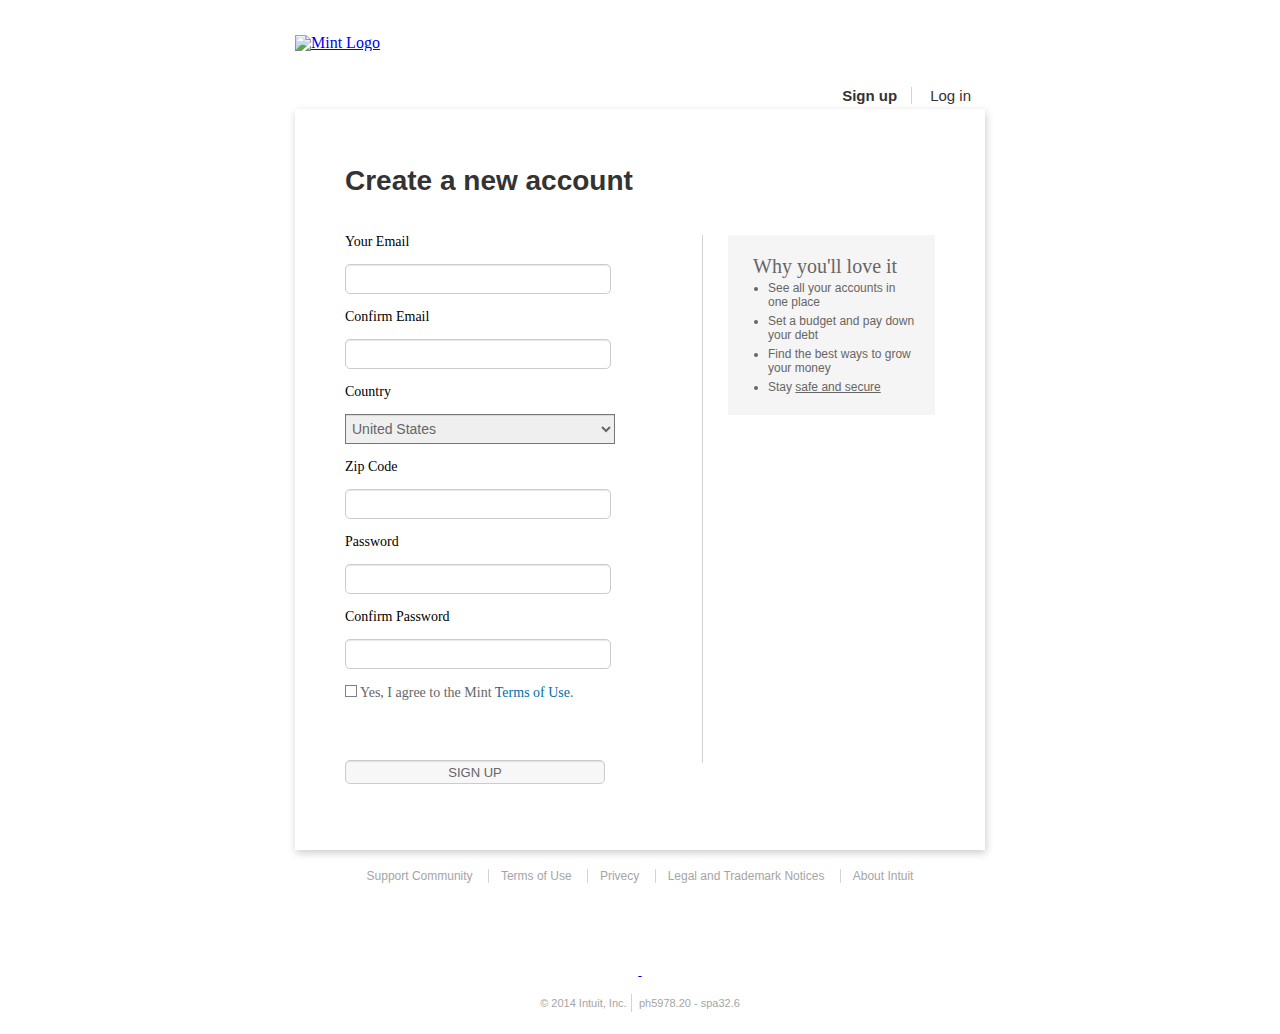
==== index.html @ 5892a809 "first commit" ====
<!DOCTYPE html>
<html lang="en">

  <head>
    <meta charset="utf-8">
    <title>Styles Conference</title>
    <link rel="stylesheet" href="main.css">
  </head>

  <body>

    <header>
      <div id="mint-logo">
       <a href="https://www.mint.com/">
        <img src="https://images.mint.com/web-client/images/backgrounds/mint-dot-com-logo.png" alt="Mint Logo">
       </a>
      </div>

      <div id="options">
        <ul>
            <li id="signup"><a href="#">Sign up</a></li>
            <li id="login"><a href="#">Log in</a></li>
        </ul>
      </div>
    </header>

    <div id="form-div">

      <div id="form-header">
        <h1>Create a new account</h1>
      </div>
      <div id="left-column">
        <form id="form-signup" method="post" action="#">
          <ol>
            <li class="email1">
              <label>Your Email</label>
              <input id="form-signup-username" name="email" maxlength="255" type="text">
            </li>

            <li class="email2">
              <label>Confirm Email</label>
              <input id="form-signup-username-confirm" name="email2" maxlength="255" type="text">
            </li>

            <li>
              <label>Country</label>
              <select id="form-signup-country" name="country">
					      <option value="US">United States</option>
                <option value="CA">Canada</option>
              </select>
            </li>

            <li class="zipcode">
              <label>Zip Code</label>
              <input id="formsignupzipcode" name="zipcode" type="text" maxlength="5" autocomplete="off">
            </li>

            <li class="password">
              <label>Password</label>
              <input id="form-signup-password" name="password" type="password" autocomplete="off" maxlength="32" value="">
            </li>

            <li class="password2">
				      <label>Confirm Password</label>
				      <input id="form-signup-password-confirm" name="password2" type="password" autocomplete="off" maxlength="32" value="">
			      </li>

            <li class="termsCheckbox">
				      <label>
                <input type="checkbox" id="form-agree">
                <span></span>
                Yes, I agree to the Mint <a href="https://www.mint.com/how-it-works/security/terms/" target="_blank">Terms of Use</a>.
              </label>
			      </li>
          </ol>

          <input type="submit" class="btn btn-primary signup-submit" value="Sign up">
        </form>
      </div>

      <div id="right-column">
        <div id="right-content">
          <h2>Why you'll love it</h2>
          <ul>
            <li>See all your accounts in one place</li>
            <li>Set a budget and pay down your debt</li>
            <li>Find the best ways to grow your money</li>
            <li>Stay <a>safe and secure</a></li>
          </ul>
        </div>
      </div>

    </div>

    <footer>
      <div id="footer-links">
        <ul>
          <li><a href="https://mint.lc.intuit.com/">Support Community</a></li>
          <li><a href="http://www.mint.com/terms">Terms of Use</a></li>
          <li><a href="http://www.mint.com/privacy">Privecy</a></li>
          <li><a href="http://about.intuit.com/legal/">Legal and Trademark Notices</a></li>
          <li><a href="http://about.intuit.com/about_intuit/">About Intuit</a></li>
        </ul>
      </div>
      <div id="footer-logos">
        <a href="https://trustsealinfo.verisign.com/splash?form_file=fdf/splash.fdf&dn=wwws.mint.com&lang=en">
            <div id="norton-logo"></div>
        </a>
        <a href="http://www.truste.org/ivalidate.php?url=www.mint.com&sealid=101">
            <div id="truste-logo"></div>
            </a>
      </div>
      <div id="finalfooter">
          <span id="copyright">&copy; 2014 Intuit, Inc.</span>
          <span>ph5978.20 - spa32.6</span>
      </div>
    </footer>

    </body>
</html>

<!-- https://images.mint.com/web-client/images/backgrounds/mint-dot-com-logo.png -->
---- main.css ----
/* http://meyerweb.com/eric/tools/css/reset/
   v2.0 | 20110126
   License: none (public domain)
*/

html, body, div, span, applet, object, iframe,
h1, h2, h3, h4, h5, h6, p, blockquote, pre,
a, abbr, acronym, address, big, cite, code,
del, dfn, em, img, ins, kbd, q, s, samp,
small, strike, strong, sub, sup, tt, var,
b, u, i, center,
dl, dt, dd, ol, ul, li,
fieldset, form, label, legend,
table, caption, tbody, tfoot, thead, tr, th, td,
article, aside, canvas, details, embed,
figure, figcaption, footer, header, hgroup,
menu, nav, output, ruby, section, summary,
time, mark, audio, video {
  margin: 0;
  padding: 0;
  border: 0;
  font-size: 100%;
  font: inherit;
  vertical-align: baseline;
}
/* HTML5 display-role reset for older browsers */
article, aside, details, figcaption, figure,
footer, header, hgroup, menu, nav, section {
  display: block;
}
body {
  line-height: 1;
}
ol, ul {
  list-style: none;
}
blockquote, q {
  quotes: none;
}
blockquote:before, blockquote:after,
q:before, q:after {
  content: '';
  content: none;
}
table {
  border-collapse: collapse;
  border-spacing: 0;
}

/*
  ========================================
  Custom styles
  ========================================
*/

header, #form-div{
  margin-left: auto;
  margin-right: auto;
}

header {
  width: 690px;
  padding-top: 35px;
  height:74px;
  position: relative;
}

#mint-logo {
  display: inline;
  float:left;
  margin-bottom: 15px;
}

#options {
  diplay: block;
  position:absolute;
  bottom:0;
  right:0;
  margin-bottom: 5px;
}

#options li {
  display:inline;
  width:auto;
  height:auto;
  padding: 0 14px;
  font-family: HelveticaNeue-Light, 'Helvetica Neue Light', 'Helvetica Neue', Helvetica, Arial, sans-serif;
  font-size: 16px;
  color: rgb(38, 44, 38);
}

#options a {
    color: #333;
    text-decoration: none;
    font-size: 15px;
}

#signup {
    font-weight: bold;
    border-right: 1px solid rgb(211, 211, 211);
}

ul {
    list-style: none;
    padding: 0;
    margin: 0;
}

#form-div {
  background-color: white;
  background-color: white;
  width: 590px;
  height: 648px;
  padding: 43px 50px 50px 50px;
  clear: both;
  box-shadow:         rgba(0, 0, 0, 0.2) 1px 3px 8px 0;
  -webkit-box-shadow: rgba(0, 0, 0, 0.2) 1px 3px 8px 0px;
}

#form-header h1 {
  font-size: 28px;
  font-family: "AvenirLTStd-Heavy", "HelveticaNeue-Light", "Helvetica Neue Light", "Helvetica Neue", Helvetica, Arial, "Lucida Grande", sans-serif;
  color: #333;
  font-weight: bold;
  margin-bottom: 40px;
  margin-top: 15px;
}

#left-column {
  float:left;
  display: inline-block;
  width: 350px;
}

#left-column li {
  height: 75px;
  width: 350px;
}

#left-column label {
  display: block;
  font-size: 14px;
  height: 24px;
  width: 350px;
  padding-bottom: 5px;
}

#left-column input {
    border: 1px solid rgb(204, 204, 204);
    padding: 2px;
    height: 24px;
    width: 260px;
    color: rgb(102, 102, 102);
    border-radius: 5px;
    box-shadow: rgba(0, 0, 0, 0.098) 0 1px 1px 0 inset;
}

#left-column select {
  width: 270px;
  height: 30px;
  box-shadow: inset 0 1px 1px rgba(0, 0, 0, 0.1);
  padding-left: 5px;
  font-size: 14px;
  color: #666;
  padding: 2px;
}

#form-agree {
  display: none;
}
.termsCheckbox span {
  height: 10px;
  width: 10px;
  border: 1px solid grey;
  display: inline-block;
  position: relative;
}

[type=checkbox]:checked + span:before {/* <-- style its checked state..with a ticked icon */
  content: '\2714';
  position: absolute;
  top: -5px;
  left: 0;
}

.termsCheckbox label {
  color: rgb(102, 102, 102);
  font-size: 13px;
  font-weight: normal;
  display: inline;
}

.termsCheckbox a {
  text-decoration: none;
  font-size: 14px;
  color: rgb(0, 110, 164);
}

.btn-primary {
    color: white;
    background: #45cae6;
}

.btn {
    -webkit-appearance: none;
    -moz-appearance: none;
    display: inline-block;
    border: none;
    font-family: "AvenirNext-Regular", "Helvetica Neue", Helvetica, Arial, sans-serif;
    line-height: 13px;
    -moz-box-sizing: border-box;
    -webkit-box-sizing: border-box;
    box-sizing: border-box;
    -moz-border-radius: 3px;
    -webkit-border-radius: 3px;
    border-radius: 3px;
    background: #f7f7f7;
    text-transform: uppercase;
    white-space: nowrap;
    text-align: center;
    color: #666;
    padding: 13px 20px 11px 20px;
    font-size: 13px;
    text-decoration: none !important;
    margin: 0;
    min-width: 85px;
    -moz-transition: all 0.1s ease-out;
    -o-transition: all 0.1s ease-out;
    -webkit-transition: all 0.1s ease-out;
    transition: all 0.1s ease-out;
}

#right-column {
  border-left: solid 1px #D3D3D3;
  float:right;
  width: auto;
  height: 528px;
}

#right-content {
  background-color: #f5f5f5;
  margin-left: 25px;
  padding: 21px 17px 19px 40px;
  height: 140px;
  width: 150px;
  color: rgb(102, 102, 102);
}

#right-column h2 {
  font-size: 20px;
  color: #666;
  font-weight: 500;
  margin: 0 0 0 -15px;
}

#right-content ul {
  list-style: disc;
  font-size: 12px;
  height: 28px;
  padding: 0;
}
#right-content li {
    height: 28px;
    line-height: 14px;
    font-family: 'Helvetica Neue', HelveticaNeue, Helvetica, sans-serif;
    margin-top:5px;
    margin-bottom: 5px;
}

#right-content a {
    text-decoration: underline;
}

footer {
  width: 690px;
  margin: 0 auto 25px auto;
  text-align: center;
  font-family: 'Helvetica Neue', Helvetica, Arial, sans-serif;
  font-size: 12px;
}

#footer-links {
  color: rgb(102, 102, 102);
  padding: 20px 0 25px 0;
}

#footer-links ul {
    margin: 0 auto;
    display: inline;
}

#footer-links li {
    border-left: 1px solid #D3D3D3;
    display: inline;
    padding: 0 12px 0 12px;
}

#footer-links li:first-child {
  border-left: 0;
}

#footer-links a:hover {
  color: #a5a5a5;
  text-decoration: underline;
}

#footer-links a {
  color: #a5a5a5;
  text-decoration: none;
}

#footer-logos {
    clear: both;
    padding-bottom: 20px;
}

#norton-logo {
    background-image: url("https://images.mint.com/web-client/images/security-sd9c123b13c.png");
    background-position: 0 -68px;
    height: 58px;
    width: 124px;
    display: inline-block;
    margin: 0 25px;
}

#truste-logo {
    background-image: url("https://images.mint.com/web-client/images/security-sd9c123b13c.png");
    background-position: 0 0;
    height: 68px;
    width: 124px;
    display: inline-block;
    margin: 0 25px;
}

#finalfooter span {
  color: #a5a5a5;
  font-size: 11px;
  padding: 3px 4px;
}

#copyright {
  border-right: 1px solid #D3D3D3;
}
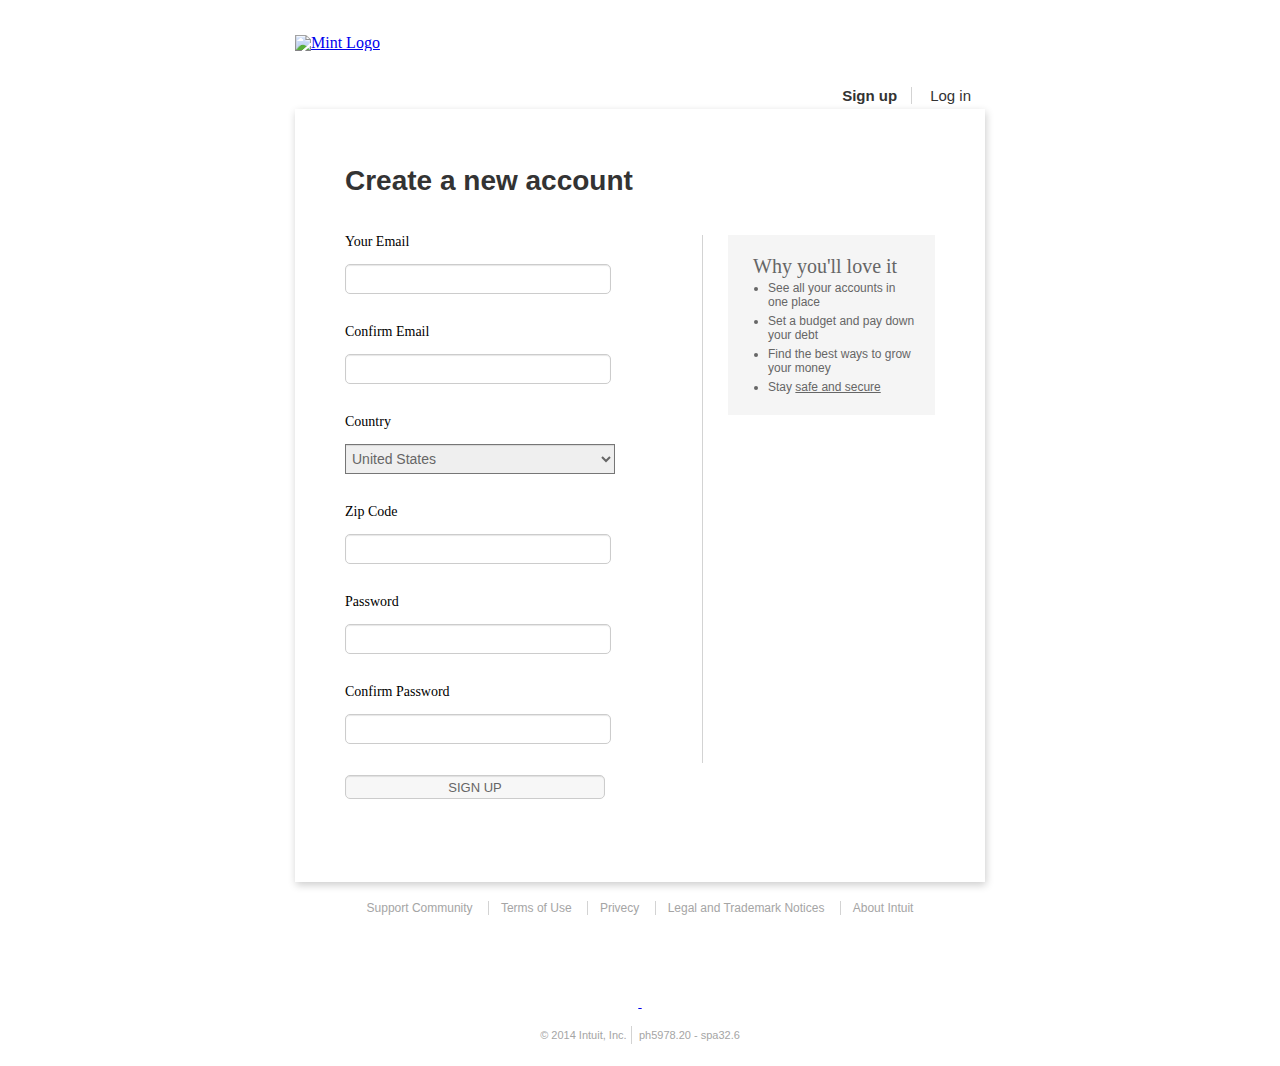
==== commit 88f0dda6: "jquery validation" ====
--- a/index.html
+++ b/index.html
@@ -8,7 +8,60 @@
   </head>
 
   <body>
+    <script>
+      function validateForm() {
+        var x = 0;
+        var email1 = document.forms["myForm"]["email1"].value;
+        var email2 = document.forms["myForm"]["email2"].value;
+        var zipcode = document.forms["myForm"]["zipcode"].value;
+        var password = document.forms["myForm"]["password"].value;
+        var password2 = document.forms["myForm"]["password2"].value;
+        if (email1 == null || email1 == "") {
+          alert("Email must be filled out");
+          x++;
+        }
 
+        if (email2 == null || email2 == "") {
+          alert("Confirmation email must be filled out");
+          x++;
+        }
+
+        if (zipcode == null || zipcode == "") {
+          alert("Zipcode must be filled out");
+          x++;
+        }
+
+        if (password == null || password == "") {
+          alert("Password field must not be empty");
+          x++;
+        }
+
+        if (password2 == null || password2 == "") {
+          alert("Password confirmation field must not be empty");
+          x++;
+        }
+
+        if (x > 0) {
+          return false;
+        }
+      }
+      function confirmEmail() {
+        var email = document.forms["myForm"]["email1"].value;
+        var confirmEmail = document.forms["myForm"]["email2"].value;
+        if (email != confirmEmail) {
+          alert("Email not matching!");
+          document.getElementById("form-signup-username-confirm").value = null;
+        }
+      }
+      function confirmPassword() {
+        var password = document.forms["myForm"]["password"].value;
+        var password2 = document.forms["myForm"]["password2"].value;
+        if (password != password2) {
+          alert("Password not matching!");
+          document.getElementById("form-signup-password-confirm").value = null;
+        }
+      }
+    </script>
     <header>
       <div id="mint-logo">
        <a href="https://www.mint.com/">
@@ -30,16 +83,16 @@
         <h1>Create a new account</h1>
       </div>
       <div id="left-column">
-        <form id="form-signup" method="post" action="#">
+        <form id="form-signup" name="myForm" method="post" action="#" onsubmit="return validateForm()">
           <ol>
             <li class="email1">
               <label>Your Email</label>
-              <input id="form-signup-username" name="email" maxlength="255" type="text">
+              <input id="form-signup-username" name="email1" maxlength="255" type="email">
             </li>
 
             <li class="email2">
               <label>Confirm Email</label>
-              <input id="form-signup-username-confirm" name="email2" maxlength="255" type="text">
+              <input id="form-signup-username-confirm" name="email2" maxlength="255" type="email" onblur="confirmEmail()">
             </li>
 
             <li>
@@ -57,24 +110,17 @@
 
             <li class="password">
               <label>Password</label>
-              <input id="form-signup-password" name="password" type="password" autocomplete="off" maxlength="32" value="">
+              <input id="form-signup-password" name="password" type="password" autocomplete="off" maxlength="32" value="" pattern=".{8,}">
             </li>
 
             <li class="password2">
 				      <label>Confirm Password</label>
-				      <input id="form-signup-password-confirm" name="password2" type="password" autocomplete="off" maxlength="32" value="">
+				      <input id="form-signup-password-confirm" name="password2" type="password" autocomplete="off" maxlength="32" value="" pattern=".{8,}" onblur="confirmPassword()">
 			      </li>
 
-            <li class="termsCheckbox">
-				      <label>
-                <input type="checkbox" id="form-agree">
-                <span></span>
-                Yes, I agree to the Mint <a href="https://www.mint.com/how-it-works/security/terms/" target="_blank">Terms of Use</a>.
-              </label>
-			      </li>
           </ol>
 
-          <input type="submit" class="btn btn-primary signup-submit" value="Sign up">
+          <input type="submit" class="btn btn-primary signup-submit" value="Sign up" onclick="if(!this.form.checkbox.checked){alert('You must agree to the terms first.');return false}">
         </form>
       </div>
 
--- a/main.css
+++ b/main.css
@@ -110,7 +110,7 @@
   background-color: white;
   background-color: white;
   width: 590px;
-  height: 648px;
+  height: 680px;
   padding: 43px 50px 50px 50px;
   clear: both;
   box-shadow:         rgba(0, 0, 0, 0.2) 1px 3px 8px 0;
@@ -133,7 +133,7 @@
 }
 
 #left-column li {
-  height: 75px;
+  height: 90px;
   width: 350px;
 }
 
@@ -168,6 +168,7 @@
 #form-agree {
   display: none;
 }
+
 .termsCheckbox span {
   height: 10px;
   width: 10px;
@@ -341,3 +342,26 @@
 #copyright {
   border-right: 1px solid #D3D3D3;
 }
+
+#form-signup li {
+  position: relative;
+}
+
+#form-signup label.error {
+  color: #bd1a00;
+  font: 200 11px "Helvetica Neue", Helvetica, Arial, sans-serif;
+  position: absolute;
+  bottom: -5px;
+}
+
+#form-div input.error {
+  border-color: #bd1a00;
+}
+
+.submit-error {
+  color: #bd1a00;
+  font-weight: bold;
+  position: absolute;
+  top: 210px;
+  display: none;
+}
